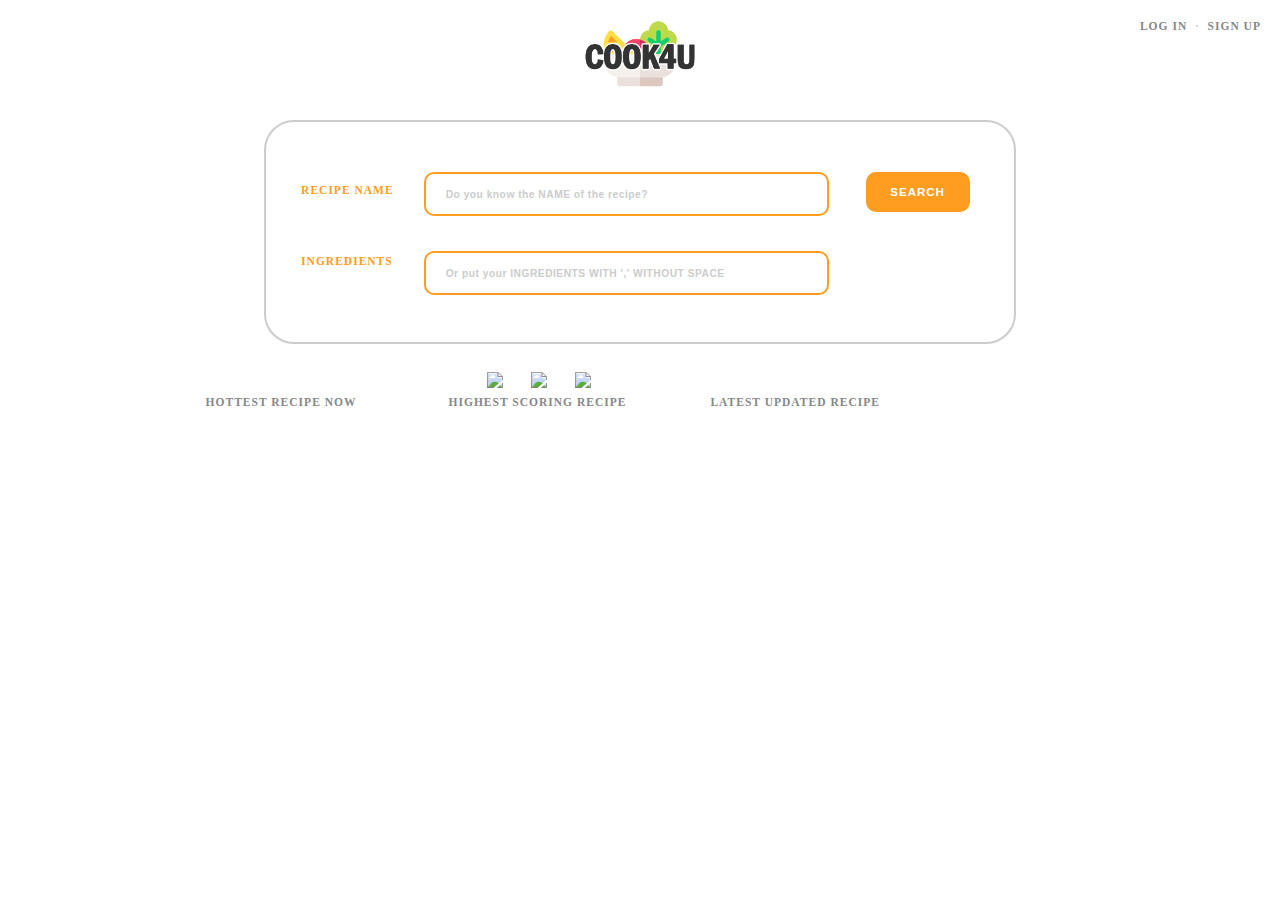
==== index.html @ 2400b659 "update" ====
<!DOCTYPE html>
<html>
  <head>
    <title>COOK4U</title>
    <link rel="shortcut icon" type="image⁄x-icon" href="images/icon.png">
    <link rel="stylesheet"  type="text/css" href="css/stylesheet.css">
  </head>

  <body>
    <div class="loading">
      <h0>.*･｡°⋆ Loading .*･｡°⋆</h0>
    </div>

    <div class="left">
      &nbsp;
    </div>

    <div class="center">
      <p align="center"><a href="index.html"><img src="images/logo.png" onmouseover='this.src="images/logo_highlight.png"' onmouseout='this.src="images/logo.png"' width="15%"></a></p>
      <br>
      <div class="search_box">
        <div class="col">
          <h1>Recipe Name</h1>
          <h1>Ingredients</h1>
        </div>
        <div class="col">
          <input type="text" id='txt1' class="search-bar" placeholder="Do you know the NAME of the recipe?"/>
          <input type="text" id='txt2' class="search-bar" placeholder="Or put your INGREDIENTS WITH ',' WITHOUT SPACE"/>
        </div>
        <div class="col">
          <input type="button" class="search" value="search" onClick="setValue(document.getElementById('txt1').value, document.getElementById('txt2').value)"/>
        </div>
      </div>
      <br>
      <div class="photo">
        <img id='&3' src="images/main1.png" onmouseover='this.src="images/main1_highlight.png"' onmouseout='this.src="images/main1.png"' onClick="setName(document.getElementById('&3').id)" style="cursor:pointer" width="26%"> &nbsp; &nbsp; &nbsp;
        <a href="recipe.html"><img src="images/main2.png" onmouseover='this.src="images/main2_highlight.png"' onmouseout='this.src="images/main2.png"' width="26%"></a> &nbsp; &nbsp; &nbsp;
        <a href="recipe.html"><img src="images/main3.png" onmouseover='this.src="images/main3_highlight.png"' onmouseout='this.src="images/main3.png"' width="26%"></a>
        <br> &nbsp;
        <a id='&3' onClick="setName(document.getElementById('&3').id)">Hottest Recipe Now</a> &nbsp; &nbsp; &nbsp; &nbsp; &nbsp; &nbsp; &nbsp; &nbsp; &nbsp; &nbsp; &nbsp;
        <a href="recipe.html">Highest Scoring Recipe</a> &nbsp; &nbsp; &nbsp; &nbsp; &nbsp; &nbsp; &nbsp; &nbsp; &nbsp; &nbsp;
        <a href="recipe.html">Latest Updated Recipe</a>
      </div>
    </div>

    <div class="right">
      <p align="right"><a href="logIn.html">&nbsp; Log in &nbsp;</a>·<a href="signUp.html">&nbsp; Sign up &nbsp;</a>&nbsp;</p>
    </div>

    <script src="https://ajax.googleapis.com/ajax/libs/jquery/1.12.4/jquery.min.js"></script>
    <script type="text/javascript" src="js/main.js"></script>
    <script type="text/javascript" src="js/recipe.js"></script>
  </body>
</html>
---- css/stylesheet.css ----
:root {
    --color-white: #fff;
    --color-black: #333;
    --color-gray: #888;
    --color-gray-disabled: #ccc;
    --color-orange: #ff9d21;
    --color-green: #beda4b;
    --font-size-default: .9vw;
    --font-size-small: .8vw;
  }
  
  .loading {
    width: 100%; height: 100%;
    position: fixed;
    top: 0px; left: 0px;
    background: var(--color-white);
    opacity: 80%;
  }

  h0 {
    position: fixed;
    top: 46%; left: 43%;
    color: var(--color-black);
    font-weight: 800;
    text-transform: uppercase;
    letter-spacing: 1px;
  }

  div.left {
    width: 15%;
    float: left;
  }

  div.center {
    width: 70%;
    float: left;
  }

  div.right {
    width: 15%;
    float: left;
  }

  div.col{
    float: left;
    margin: 10px 15px;
  }

  div.photo {
    text-align: center;
    float: left;
    margin: 10px auto;
  }

  div.search_box {
    width: 80%; height: 200px;
    margin: auto;
    border: 2px solid var(--color-gray-disabled);
    border-radius: 30px;
    padding: 10px 20px;
  }

  div.filter_box {
    width: 80%; height: 370px;
    margin: auto;
    border: 2px solid var(--color-gray-disabled);
    border-radius: 30px;
    padding: 10px 20px;
  }

  div.recipe_box {
    width: 80%; height: 400px;
    margin: auto;
    border: 2px solid var(--color-gray-disabled);
    border-radius: 30px;
    padding: 10px 20px;
  }

  p {
    color: var(--color-gray-disabled);
    text-decoration: none;
    font-size: var(--font-size-default);
    font-weight: 900;
    text-transform: uppercase;
    letter-spacing: 1px;
  }

  a {
    color: var(--color-gray);
    text-decoration: none;
    font-size: var(--font-size-default);
    font-weight: 900;
    text-transform: uppercase;
    letter-spacing: 1px;
  }
  a:hover {
    color: var(--color-orange);
    cursor: pointer;
  }

  h1 {
    margin: 25px auto;
    line-height: 4;
    color: var(--color-orange);
    font-size: var(--font-size-default);
    font-weight: 800;
    text-transform: uppercase;
    letter-spacing: 1px;
  }

  h2 {
    margin: 28px auto;
    line-height: 4;
    color: var(--color-gray);
    font-size: var(--font-size-default);
    font-weight: 800;
    text-transform: uppercase;
    letter-spacing: 1px;
  }

  h3 {
    margin: -50px auto 30px;
    color: var(--color-gray);
    font-size: var(--font-size-small);
    font-weight: 500;
    letter-spacing: 1px;
  }

  .search-bar {
    width: 90%; height: 40px;
    margin: 30px auto 5px;
    border: 2px solid var(--color-orange);
    border-radius: 10px;
    padding: 0px 20px;
    color: var(--color-gray);
    font-size: var(--font-size-default);
    font-weight: 800;
    text-transform: uppercase;
    letter-spacing: 1px;
    outline: none;
  }
  
  .search-bar::placeholder {
    color: var(--color-gray-disabled);
    font-size: var(--font-size-small);
    font-weight: 600;
    text-transform: none;
    letter-spacing: 0.5px;
  }

  .search {
    width: 120%; height: 40px;
    margin: 30px 10px;
    border: 2px solid var(--color-gray-orange);
    background-color: var(--color-orange);
    border-radius: 10px;
    color: var(--color-white);
    font-size: var(--font-size-default);
    font-weight: 600;
    text-transform: uppercase;
    letter-spacing: 1px;
  }
 
  .text-bar {
    width: 140%; height: 40px;
    margin: 20px -190px auto;
    border: 2px solid var(--color-gray-disabled);
    border-left-width: 0;
    border-right-width: 0;
    border-top-width: 0;
    border-bottom-width: 1;
    color: var(--color-orange);
    font-size: var(--font-size-default);
    font-weight: 800;
    text-transform: uppercase;
    text-align: center;
    letter-spacing: 1px;
    outline: none;
  }
  
  ul.tools li {
    display: inline;
  }
  ul.tools li label {
    display: inline-block;
    margin: 40px auto auto;
    border: 2px solid var(--color-gray-disabled);
    border-radius: 10px;
    padding: 8px 10px;
    color: var(--color-gray);
    font-size: var(--font-size-small);
    font-weight: 800;
    text-transform: uppercase;
    letter-spacing: 1px;
    cursor: pointer;
  }

  ul.tools li input[type="checkbox"]:checked + label {
    border: 2px solid var(--color-orange) ;
    background-color: var(--color-orange);
    color: var(--color-white);
    transition: all .2s ease-in-out;
  }

  ul.tools li input[type="checkbox"] {
    position: absolute;
    opacity: 0;
  }
  
  .progress-bar {
    display: flex;
    width: 90%; height: 30px;
    margin: 40px 5px 45px;
    list-style: none;
  }
  .progress-bar li {
    flex: 1.8;
    position: relative;
    color: var(--color-gray);
    font-size: var(--font-size-default);
    font-weight: 800;
    text-align: center;
    border-bottom: 2px solid var(--color-gray-disabled);
  }
  .progress-bar li:first-child,
  .progress-bar li:last-child {
    flex: 1;
  }
  .progress-bar li:first-child {
    text-align: left;
  }
  .progress-bar li:last-child {
    text-align: right;
  }
  .progress-bar li:before {
    content: "";
    display: block;
    width: 8px;
    height: 8px;
    background-color: var(--color-gray-disabled);
    border-radius: 50%;
    border: 2px solid var(--color-white);
    position: absolute;
    left: calc(50% - 6px);
    bottom: -7px;
    z-index: 3;
    transition: all .2s ease-in-out;
  }
  .progress-bar li:first-child:before {
    left: 0;
  }
  .progress-bar li:last-child:before {
    right: 0;
    left: auto;
  }
  
  .progress-bar .is-complete:not(:first-child):after,
  .progress-bar .is-active:not(:first-child):after,
  .progress-bar .is-complete-star:not(:first-child):after {
    content: "";
    display: block;
    width: 100%;
    position: absolute;
    bottom: -2px;
    left: -50%;
    z-index: 2;
    border-bottom: 2px solid var(--color-orange);
  }
  
  .progress-bar li:last-child span {
    width: 120%;
    display: inline-block;
  }

  .progress-bar .is-complete:last-child:after,
  .progress-bar .is-active:last-child:after,
  .progress-bar .is-complete-star:last-child:after {
    width: 200%;
    left: -100%;
  }
  
  .progress-bar .is-complete:before,
  .progress-bar .is-complete-star:before {
    background-color: var(--color-orange);
  }
  
  .progress-bar .is-active:before,
  .progress-bar li:hover:before {
    background-color: var(--color-white);
    border-color: var(--color-orange);
  }
  
  .progress-bar li:hover:before {
    transform: scale(1.5);
  }

  .progress-bar li.is-active span,
  .progress-bar li.is-complete-star span {
    color: var(--color-orange);
  }
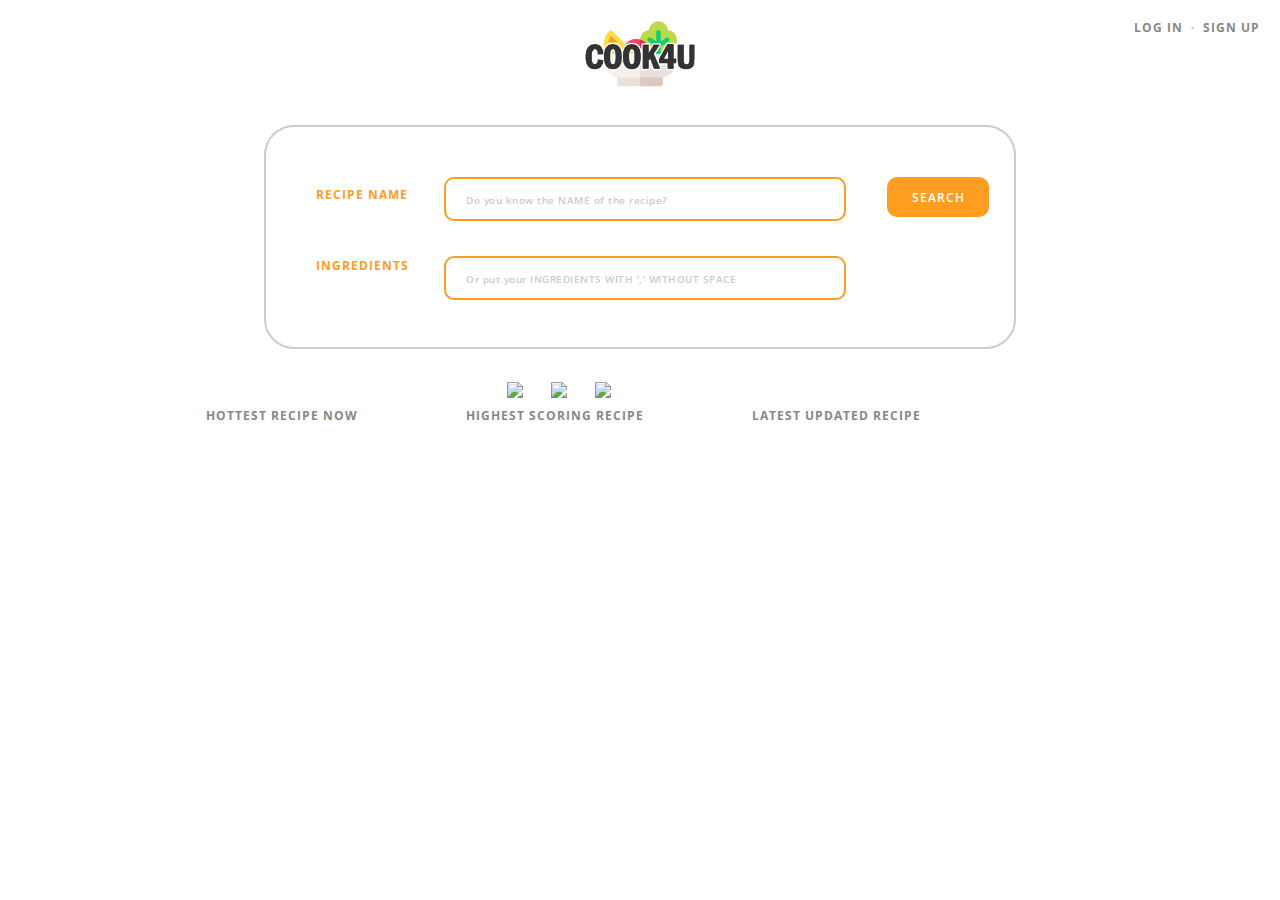
==== commit ba0e0e9d: "update" ====
--- a/index.html
+++ b/index.html
@@ -18,7 +18,7 @@
     <div class="center">
       <p align="center"><a href="index.html"><img src="images/logo.png" onmouseover='this.src="images/logo_highlight.png"' onmouseout='this.src="images/logo.png"' width="15%"></a></p>
       <br>
-      <div class="search_box">
+      <div class="search-box">
         <div class="col">
           <h1>Recipe Name</h1>
           <h1>Ingredients</h1>
@@ -33,12 +33,12 @@
       </div>
       <br>
       <div class="photo">
-        <img id='&3' src="images/main1.png" onmouseover='this.src="images/main1_highlight.png"' onmouseout='this.src="images/main1.png"' onClick="setName(document.getElementById('&3').id)" style="cursor:pointer" width="26%"> &nbsp; &nbsp; &nbsp;
+        <img id='&3' src="images/main1.png" onmouseover='this.src="images/main1_highlight.png"' onmouseout='this.src="images/main1.png"' onClick="setName(document.getElementById('&3').id)" style="cursor: pointer;" width="26%"> &nbsp; &nbsp; &nbsp;
         <a href="recipe.html"><img src="images/main2.png" onmouseover='this.src="images/main2_highlight.png"' onmouseout='this.src="images/main2.png"' width="26%"></a> &nbsp; &nbsp; &nbsp;
         <a href="recipe.html"><img src="images/main3.png" onmouseover='this.src="images/main3_highlight.png"' onmouseout='this.src="images/main3.png"' width="26%"></a>
         <br> &nbsp;
-        <a id='&3' onClick="setName(document.getElementById('&3').id)">Hottest Recipe Now</a> &nbsp; &nbsp; &nbsp; &nbsp; &nbsp; &nbsp; &nbsp; &nbsp; &nbsp; &nbsp; &nbsp;
-        <a href="recipe.html">Highest Scoring Recipe</a> &nbsp; &nbsp; &nbsp; &nbsp; &nbsp; &nbsp; &nbsp; &nbsp; &nbsp; &nbsp;
+        <a id='&3' onClick="setName(document.getElementById('&3').id)">Hottest Recipe Now</a> &nbsp; &nbsp; &nbsp; &nbsp; &nbsp; &nbsp; &nbsp; &nbsp; &nbsp; &nbsp; &nbsp; &nbsp; &nbsp;
+        <a href="recipe.html">Highest Scoring Recipe</a> &nbsp; &nbsp; &nbsp; &nbsp; &nbsp; &nbsp; &nbsp; &nbsp; &nbsp; &nbsp; &nbsp; &nbsp; &nbsp;
         <a href="recipe.html">Latest Updated Recipe</a>
       </div>
     </div>
@@ -48,7 +48,7 @@
     </div>
 
     <script src="https://ajax.googleapis.com/ajax/libs/jquery/1.12.4/jquery.min.js"></script>
-    <script type="text/javascript" src="js/main.js"></script>
+    <script type="text/javascript" src="js/search.js"></script>
     <script type="text/javascript" src="js/recipe.js"></script>
   </body>
 </html>
--- a/css/stylesheet.css
+++ b/css/stylesheet.css
@@ -1,3 +1,5 @@
+@import url('https://fonts.googleapis.com/css2?family=Open+Sans:ital,wght@0,600;0,700;0,800;1,400;1,800&display=swap');
+
 :root {
     --color-white: #fff;
     --color-black: #333;
@@ -8,7 +10,11 @@
     --font-size-default: .9vw;
     --font-size-small: .8vw;
   }
-  
+
+  input, div, textarea {
+    font-family: 'Open Sans', sans-serif;
+  }
+
   .loading {
     width: 100%; height: 100%;
     position: fixed;
@@ -31,19 +37,29 @@
     float: left;
   }
 
+  div.left2 {
+    width: 30%;
+    float: left;
+  }
+
   div.center {
     width: 70%;
     float: left;
   }
 
+  div.center2 {
+    width: 70%;
+    float: left;
+  }
+
   div.right {
     width: 15%;
     float: left;
   }
 
-  div.col{
-    float: left;
-    margin: 10px 15px;
+  div.col {
+    float: left;
+    margin: 10px 5px 10px 30px;
   }
 
   div.photo {
@@ -52,7 +68,15 @@
     margin: 10px auto;
   }
 
-  div.search_box {
+  div.main-photo {
+    position: relative;
+    height: 18%;
+    left: 10%;
+    margin: 20px 0px -20px;
+    overflow: hidden;
+  }
+
+  div.search-box {
     width: 80%; height: 200px;
     margin: auto;
     border: 2px solid var(--color-gray-disabled);
@@ -60,7 +84,7 @@
     padding: 10px 20px;
   }
 
-  div.filter_box {
+  div.filter-box {
     width: 80%; height: 370px;
     margin: auto;
     border: 2px solid var(--color-gray-disabled);
@@ -68,8 +92,8 @@
     padding: 10px 20px;
   }
 
-  div.recipe_box {
-    width: 80%; height: 400px;
+  div.recipe-box {
+    width: 80%; height: 1530px;
     margin: auto;
     border: 2px solid var(--color-gray-disabled);
     border-radius: 30px;
@@ -80,7 +104,7 @@
     color: var(--color-gray-disabled);
     text-decoration: none;
     font-size: var(--font-size-default);
-    font-weight: 900;
+    font-weight: 800;
     text-transform: uppercase;
     letter-spacing: 1px;
   }
@@ -89,7 +113,7 @@
     color: var(--color-gray);
     text-decoration: none;
     font-size: var(--font-size-default);
-    font-weight: 900;
+    font-weight: 700;
     text-transform: uppercase;
     letter-spacing: 1px;
   }
@@ -103,9 +127,10 @@
     line-height: 4;
     color: var(--color-orange);
     font-size: var(--font-size-default);
-    font-weight: 800;
-    text-transform: uppercase;
-    letter-spacing: 1px;
+    font-weight: 700;
+    text-transform: uppercase;
+    letter-spacing: 1px;
+    cursor: default;
   }
 
   h2 {
@@ -113,17 +138,33 @@
     line-height: 4;
     color: var(--color-gray);
     font-size: var(--font-size-default);
-    font-weight: 800;
-    text-transform: uppercase;
-    letter-spacing: 1px;
+    font-weight: 700;
+    text-transform: uppercase;
+    text-align: center;
+    letter-spacing: 1px;
+    cursor: default;
   }
 
   h3 {
-    margin: -50px auto 30px;
+    margin: 15px auto 0px;
+    line-height: 4;
+    color: var(--color-gray);
+    font-size: var(--font-size-default);
+    font-weight: 700;
+    text-transform: uppercase;
+    text-align: right;
+    letter-spacing: 1px;
+    cursor: default;
+  }
+
+  h4 {
+    margin: -50px 30px 30px;
     color: var(--color-gray);
     font-size: var(--font-size-small);
-    font-weight: 500;
-    letter-spacing: 1px;
+    font-weight: 400;
+    font-style: oblique;
+    letter-spacing: 1px;
+    cursor: default;
   }
 
   .search-bar {
@@ -170,12 +211,55 @@
     border-top-width: 0;
     border-bottom-width: 1;
     color: var(--color-orange);
-    font-size: var(--font-size-default);
+    font-size: 1.2vw;
     font-weight: 800;
     text-transform: uppercase;
     text-align: center;
     letter-spacing: 1px;
     outline: none;
+  }
+
+  .recipe-bar {
+    width: 80%; height: 40px;
+    margin: 30px 10% 0px;
+    border: 2px solid var(--color-gray-disabled);
+    border-left-width: 0;
+    border-right-width: 0;
+    border-top-width: 0;
+    border-bottom-width: 1;
+    padding: 10px 0px;
+    color: var(--color-orange);
+    font-size: 2.5vw;
+    font-weight: 800;
+    text-transform: uppercase;
+    text-align: center;
+    letter-spacing: 1px;
+    outline: none;
+    cursor: default;
+  }
+
+  .recipe-detail {
+    width: 90%; height: 20px;
+    margin: 22px 20px 23px;
+    border: 0px;
+    color: var(--color-black);
+    font-size: 1.2vw;
+    font-weight: 800;
+    text-transform: uppercase;
+    letter-spacing: 1px;
+    cursor: default;
+  }
+
+  .recipe-descrip {
+    width: 43%; height: 100px;
+    margin-left: 5px;
+    border: 0px;
+    color: var(--color-black);
+    font-size: 1.2vw;
+    font-weight: 800;
+    font-style: oblique;
+    cursor: default;
+    resize: none;
   }
   
   ul.tools li {
@@ -189,7 +273,7 @@
     padding: 8px 10px;
     color: var(--color-gray);
     font-size: var(--font-size-small);
-    font-weight: 800;
+    font-weight: 700;
     text-transform: uppercase;
     letter-spacing: 1px;
     cursor: pointer;
@@ -218,7 +302,7 @@
     position: relative;
     color: var(--color-gray);
     font-size: var(--font-size-default);
-    font-weight: 800;
+    font-weight: 700;
     text-align: center;
     border-bottom: 2px solid var(--color-gray-disabled);
   }
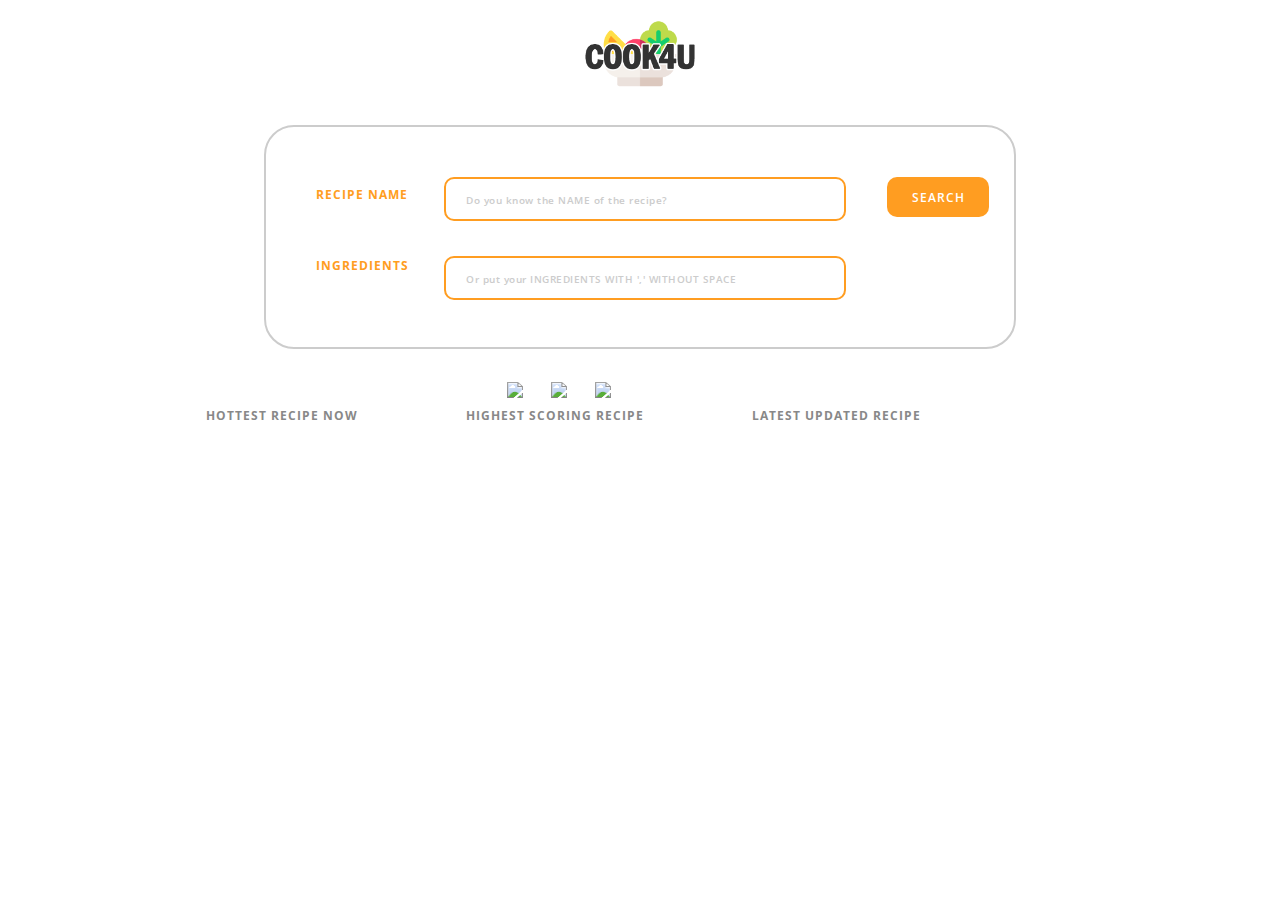
==== commit b513ced5: "update" ====
--- a/index.html
+++ b/index.html
@@ -43,10 +43,6 @@
       </div>
     </div>
 
-    <div class="right">
-      <p align="right"><a href="logIn.html">&nbsp; Log in &nbsp;</a>·<a href="signUp.html">&nbsp; Sign up &nbsp;</a>&nbsp;</p>
-    </div>
-
     <script src="https://ajax.googleapis.com/ajax/libs/jquery/1.12.4/jquery.min.js"></script>
     <script type="text/javascript" src="js/search.js"></script>
     <script type="text/javascript" src="js/recipe.js"></script>
--- a/css/stylesheet.css
+++ b/css/stylesheet.css
@@ -49,11 +49,6 @@
 
   div.center2 {
     width: 70%;
-    float: left;
-  }
-
-  div.right {
-    width: 15%;
     float: left;
   }
 
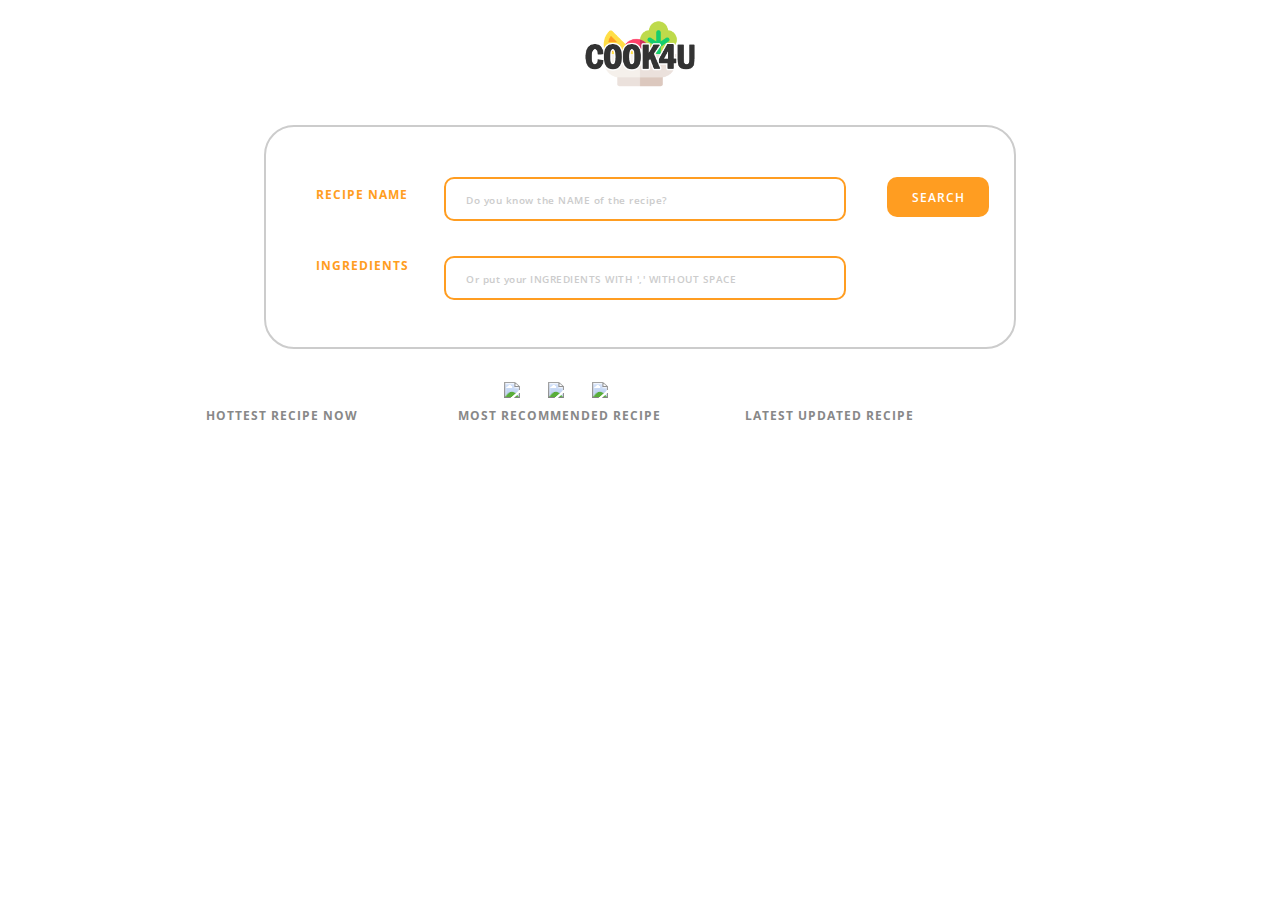
==== commit d0c7b894: "update" ====
--- a/index.html
+++ b/index.html
@@ -34,12 +34,12 @@
       <br>
       <div class="photo">
         <img id='&3' src="images/main1.png" onmouseover='this.src="images/main1_highlight.png"' onmouseout='this.src="images/main1.png"' onClick="setName(document.getElementById('&3').id)" style="cursor: pointer;" width="26%"> &nbsp; &nbsp; &nbsp;
-        <a href="recipe.html"><img src="images/main2.png" onmouseover='this.src="images/main2_highlight.png"' onmouseout='this.src="images/main2.png"' width="26%"></a> &nbsp; &nbsp; &nbsp;
-        <a href="recipe.html"><img src="images/main3.png" onmouseover='this.src="images/main3_highlight.png"' onmouseout='this.src="images/main3.png"' width="26%"></a>
+        <img id='&4' src="images/main2.png" onmouseover='this.src="images/main2_highlight.png"' onmouseout='this.src="images/main2.png"' onClick="setName(document.getElementById('&4').id)" style="cursor: pointer;" width="26%"></a> &nbsp; &nbsp; &nbsp;
+        <img id='&5' src="images/main3.png" onmouseover='this.src="images/main3_highlight.png"' onmouseout='this.src="images/main3.png"' onClick="setName(document.getElementById('&5').id)" style="cursor: pointer;" width="26%"></a>
         <br> &nbsp;
-        <a id='&3' onClick="setName(document.getElementById('&3').id)">Hottest Recipe Now</a> &nbsp; &nbsp; &nbsp; &nbsp; &nbsp; &nbsp; &nbsp; &nbsp; &nbsp; &nbsp; &nbsp; &nbsp; &nbsp;
-        <a href="recipe.html">Highest Scoring Recipe</a> &nbsp; &nbsp; &nbsp; &nbsp; &nbsp; &nbsp; &nbsp; &nbsp; &nbsp; &nbsp; &nbsp; &nbsp; &nbsp;
-        <a href="recipe.html">Latest Updated Recipe</a>
+        <a onClick="setName(document.getElementById('&3').id)">Hottest Recipe Now</a> &nbsp; &nbsp; &nbsp; &nbsp; &nbsp; &nbsp; &nbsp; &nbsp; &nbsp; &nbsp; &nbsp; &nbsp;
+        <a onClick="setName(document.getElementById('&4').id)">MOST RECOMMENDED Recipe</a> &nbsp; &nbsp; &nbsp; &nbsp; &nbsp; &nbsp; &nbsp; &nbsp; &nbsp; &nbsp;
+        <a onClick="setName(document.getElementById('&5').id)">Latest Updated Recipe</a>
       </div>
     </div>
 
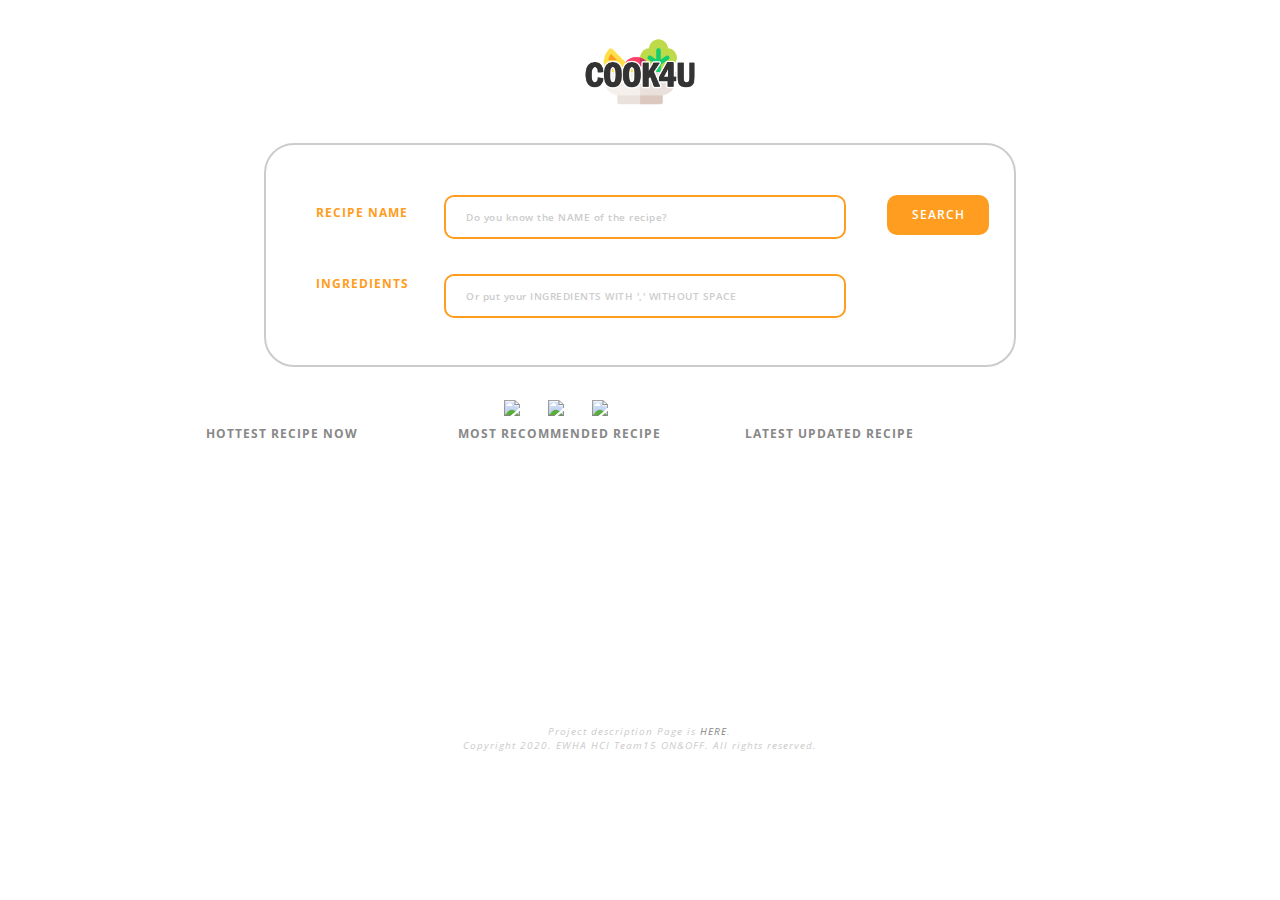
==== commit 131b009c: "update" ====
--- a/index.html
+++ b/index.html
@@ -16,7 +16,7 @@
     </div>
 
     <div class="center">
-      <p align="center"><a href="index.html"><img src="images/logo.png" onmouseover='this.src="images/logo_highlight.png"' onmouseout='this.src="images/logo.png"' width="15%"></a></p>
+      <p style="margin-top: 30px;"><a href="index.html"><img src="images/logo.png" onmouseover='this.src="images/logo_highlight.png"' onmouseout='this.src="images/logo.png"' width="15%"></a></p>
       <br>
       <div class="search-box">
         <div class="col">
@@ -41,6 +41,11 @@
         <a onClick="setName(document.getElementById('&4').id)">MOST RECOMMENDED Recipe</a> &nbsp; &nbsp; &nbsp; &nbsp; &nbsp; &nbsp; &nbsp; &nbsp; &nbsp; &nbsp;
         <a onClick="setName(document.getElementById('&5').id)">Latest Updated Recipe</a>
       </div>
+
+      <p><br><br><br><br><br>
+        Project description Page is <a style="font-size: var(--font-size-small); font-weight: 400;" href="https://ybinm.github.io/HCI_ProjectPage/">HERE</a>.<br>
+        Copyright 2020. EWHA HCI Team15 ON&OFF. All rights reserved.<br>
+      </p> 
     </div>
 
     <script src="https://ajax.googleapis.com/ajax/libs/jquery/1.12.4/jquery.min.js"></script>
--- a/css/stylesheet.css
+++ b/css/stylesheet.css
@@ -96,11 +96,13 @@
   }
 
   p {
+    margin-top: 30%;
     color: var(--color-gray-disabled);
     text-decoration: none;
-    font-size: var(--font-size-default);
-    font-weight: 800;
-    text-transform: uppercase;
+    text-align: center;
+    font-size: var(--font-size-small);
+    font-weight: 400;
+    font-style: oblique;
     letter-spacing: 1px;
   }
 
